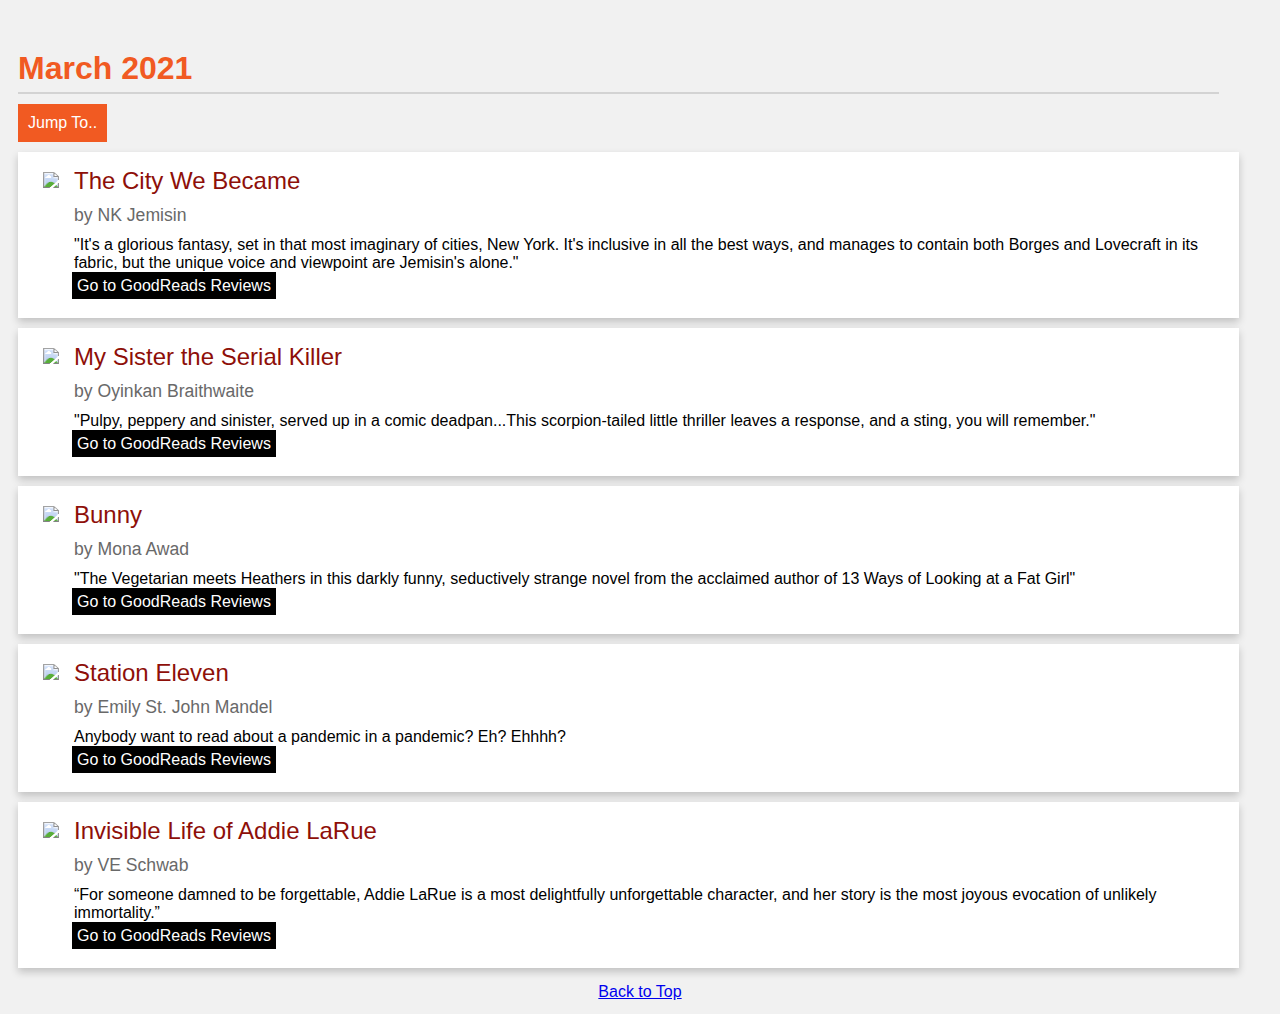
==== index.html @ a85c7b51 "Create index.html" ====
<html>
    <head>
<style>

body {
    background-color: #f9f9f9;
}
p, a {
    font-family: Tahoma, sans-serif;
    margin: 3px;
    padding: 2px;
}

body {background-color: #f1f1f1;}

h2.Month{
color: #F15A22;
    background-color: #f1f1f1;
    font-family: sans-serif;
    font-size: 2em;
    border-bottom: 2px solid lightgray;
    max-width: 95%;
    margin: 50px 10px 10px 10px;
    padding-bottom: 5px;
}
.backtotop {
    display: flex;
    justify-content: space-around;
    color: darkblue;
}

.NewTitleContainer {
    background-color: white;
    display: flex;
    flex-direction: row; 
    padding: 10px;
    margin: 10px;
    max-width: 95%;
    box-shadow: 0 4px 8px 0 rgba(0,0,0,0.2);
    transition: 0.3s;
}
.NewTitleCover {
    margin: 5px;
}

.NewTitleCover img {
    max-width: 120px !important;
    padding-top: 5px;
    padding-left: 5px;
   
}

.NewTitleTitle {
    font-size: 1.5em;
    color: #8e0f09;
}
.NewTitleAuthor {
    color: dimgray;
    font-size: 1.1em;

}

.NewTitleDescription {
    font-size: 1em;
}

.NewTitleInfo {
    display: flex;
    flex-direction: column;
    justify-content: flex-start;
}

.NewTitleInfoFlex {
    display: flex;
    flex-direction: column;
    justify-content: space-between;
}

div.Goodreads {
    margin-bottom: 13px;
}
a.Goodreads {
    color: white;
    background-color: black;
    padding: 5px;
    text-decoration: none;
    
    
}
a.Goodreads:hover {
    color: black;
    background-color: white;
    border: solid 1px gray;
    padding: 5px;
    text-decoration: none;
    max-width: 190px;
}
.dropbtn {
  background-color: #F15A22;
  color: white;
  padding: 10px;
  font-size: 16px;
  border: none;
  margin-left: 10px;
}
.dropdown {
  position: relative;
  display: inline-block;
}

.dropdown-content {
  display: none;
  position: absolute;
  background-color: #f1f1f1;
  min-width: 300px;
  box-shadow: 0px 8px 16px 0px rgba(0,0,0,0.2);
  z-index: 1;
}


/* Links inside the dropdown */
.dropdown-content a {
  color: #8e0f09;
  padding: 12px 16px;
  text-decoration: none;
  display: block;
}
/* Change color of dropdown links on hover */
.dropdown-content a:hover {background-color: #8e0f09; color: white;}

/* Show the dropdown menu on hover */
.dropdown:hover .dropdown-content {display: block;}

/* Change the background color of the dropdown button when the dropdown content is shown */
.dropdown:hover .dropbtn {background-color: #8E0F09;}
    
</style>
</head>
<body> 
    
    <h2 class="Month">March 2021</h2>
<div class="dropdown" id="dropdown">
  <button class="dropbtn">Jump To..</button>
  <div class="dropdown-content">
    <a href="#Title1">The City We Became</a>
    <a href="#Title2">My Sister the Serial Killer</a>
      <a href="#Title3">Bunny</a>
      <a href="#Title4">Station Eleven</a>
      <a href="#Title5">Invisible Life of Addie LaRue</a>
  </div>
</div>
    
        <div class="NewTitleContainer" id="Title1">
            <div class="NewTitleCover">
                <a href="https://www.amazon.ca/City-We-Became-N-Jemisin/dp/0316509841">
               <img src="https://images-na.ssl-images-amazon.com/images/I/51NQo5T9yQL._SX332_BO1,204,203,200_.jpg"></a>
            </div>
            <div class="NewTitleInfoFlex">
            <div class="NewTitleInfo">
                <p class="NewTitleTitle">The City We Became</p>
                <p class="NewTitleAuthor">by NK Jemisin</p> 
                <p class="NewTitleDescription">"It's a glorious fantasy, set in that most imaginary of cities, New York. It's inclusive in all the best ways, and manages to contain both Borges and Lovecraft in its fabric, but the unique voice and viewpoint are Jemisin's alone."</p>
                </div>
                <div class="Goodreads"><a class="Goodreads" href="https://www.goodreads.com/book/show/42074525-the-city-we-became"> Go to GoodReads Reviews</a></div>
           </div>
        </div>
        
    <div class="NewTitleContainer" id="Title2">
            <div class="NewTitleCover">
                <a href="https://www.amazon.ca/My-Sister-Serial-Killer-Novel/dp/0385544235">
               <img src="https://images-na.ssl-images-amazon.com/images/I/51ALwqXZmBL._SX309_BO1,204,203,200_.jpg"></a>
            </div>
            <div class="NewTitleInfoFlex">
            <div class="NewTitleInfo">
                <p class="NewTitleTitle">My Sister the Serial Killer</p>
                <p class="NewTitleAuthor">by Oyinkan Braithwaite</p> 
                <p class="NewTitleDescription">"Pulpy, peppery and sinister, served up in a comic deadpan...This scorpion-tailed little thriller leaves a response, and a sting, you will remember."</p>   
           </div>
               <div class="Goodreads"> <a class="Goodreads" href="https://www.goodreads.com/book/show/38819868-my-sister-the-serial-killer"> Go to GoodReads Reviews</a></div>
                </div>
        </div>
    <div class="NewTitleContainer" id="Title3">
            <div class="NewTitleCover">
                <a href="https://www.amazon.ca/Bunny-Mona-Awad/dp/0525559736">
               <img src="https://images-na.ssl-images-amazon.com/images/I/41NjT7GZjPL._SX329_BO1,204,203,200_.jpg"></a>
            </div>
        <div class="NewTitleInfoFlex">
            <div class="NewTitleInfo">
                <p class="NewTitleTitle">Bunny</p>
                <p class="NewTitleAuthor">by Mona Awad</p> 
                <p class="NewTitleDescription">"The Vegetarian meets Heathers in this darkly funny, seductively strange novel from the acclaimed author of 13 Ways of Looking at a Fat Girl"</p>
           </div>
        <div class="Goodreads"><a class="Goodreads" href="https://www.goodreads.com/en/book/show/42815544"> Go to GoodReads Reviews</a></div>
        </div>
        </div>
    <div class="NewTitleContainer" id="Title4">
            <div class="NewTitleCover">
                <a href="https://www.amazon.ca/Station-Eleven-Emily-John-Mandel/dp/0804172447">
               <img src="https://images-na.ssl-images-amazon.com/images/I/41a42fYtQZL._SX323_BO1,204,203,200_.jpg"></a>
            </div>
        <div class="NewTitleInfoFlex">
            <div class="NewTitleInfo">
                <p class="NewTitleTitle">Station Eleven</p>
                <p class="NewTitleAuthor">by Emily St. John Mandel</p> 
                <p class="NewTitleDescription">Anybody want to read about a pandemic in a pandemic? Eh? Ehhhh?</p>    
                </div>
            <div class="Goodreads"> <a class="Goodreads" href="https://www.goodreads.com/book/show/20170404-station-eleven"> Go to GoodReads Reviews</a>
                </div>
           </div>
        </div>
    <div class="NewTitleContainer" id="Title5">
            <div class="NewTitleCover">
                <a href="https://www.amazon.ca/Invisible-Life-Addie-LaRue/dp/0765387565">
               <img src="https://images-na.ssl-images-amazon.com/images/I/51FVPBt51ZL._SX329_BO1,204,203,200_.jpg"></a>
            </div>
        <div class="NewTitleInfoFlex"> 
        <div class="NewTitleInfo">
                <p class="NewTitleTitle">Invisible Life of Addie LaRue</p>
                <p class="NewTitleAuthor">by VE Schwab</p> 
                <p class="NewTitleDescription">“For someone damned to be forgettable, Addie LaRue is a most delightfully unforgettable character, and her story is the most joyous evocation of unlikely immortality.”</p>
           </div>
        <div class="Goodreads"><a class="Goodreads" href="https://www.goodreads.com/book/show/50623864-the-invisible-life-of-addie-larue"> Go to GoodReads Reviews</a></div>
            </div>   
        </div>
    <div class="backtotop"><a href="#dropdown">Back to Top</a></div>
</body>
</html>
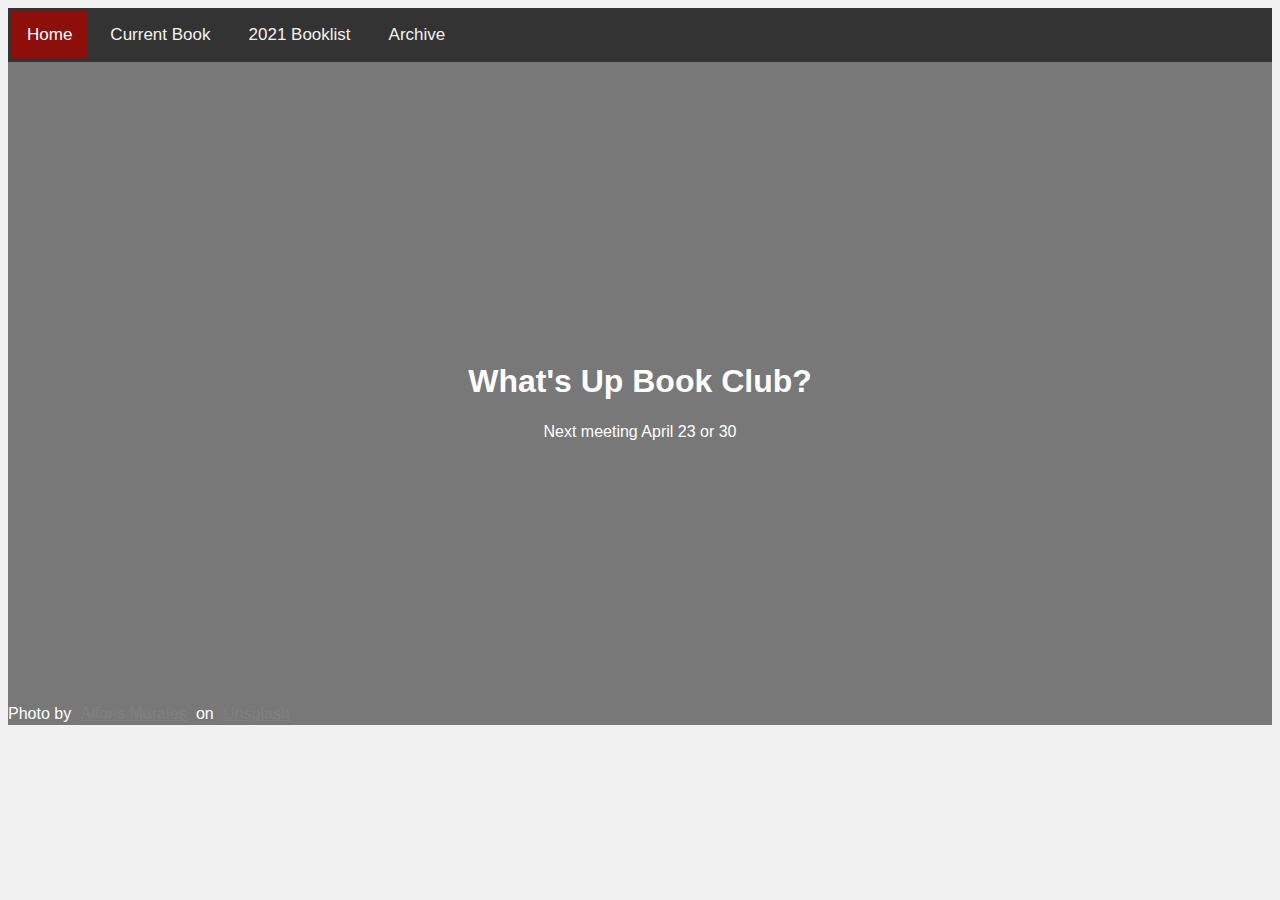
==== commit e27c3a08: "Update index.html" ====
--- a/index.html
+++ b/index.html
@@ -1,227 +1,25 @@
 <html>
     <head>
-<style>
+  <link rel="stylesheet" type="text/css" href="./BookClubHome.css"/>
 
-body {
-    background-color: #f9f9f9;
-}
-p, a {
-    font-family: Tahoma, sans-serif;
-    margin: 3px;
-    padding: 2px;
-}
-
-body {background-color: #f1f1f1;}
-
-h2.Month{
-color: #F15A22;
-    background-color: #f1f1f1;
-    font-family: sans-serif;
-    font-size: 2em;
-    border-bottom: 2px solid lightgray;
-    max-width: 95%;
-    margin: 50px 10px 10px 10px;
-    padding-bottom: 5px;
-}
-.backtotop {
-    display: flex;
-    justify-content: space-around;
-    color: darkblue;
-}
-
-.NewTitleContainer {
-    background-color: white;
-    display: flex;
-    flex-direction: row; 
-    padding: 10px;
-    margin: 10px;
-    max-width: 95%;
-    box-shadow: 0 4px 8px 0 rgba(0,0,0,0.2);
-    transition: 0.3s;
-}
-.NewTitleCover {
-    margin: 5px;
-}
-
-.NewTitleCover img {
-    max-width: 120px !important;
-    padding-top: 5px;
-    padding-left: 5px;
+    </head>
+    <body>
+       <div class="topnav">
+            <a class="active" href="./BookClubHome.html">Home</a>
+            <a href="./CurrentBook.html">Current Book</a>
+            <a href="./2021BookClub.html">2021 Booklist</a>
+            <a href="./BookClubArchive.html">Archive</a>
+        </div>
+    <div class="hero-image">
+  <div class="hero-text">
+    <h1>What's Up Book Club?</h1>
+    <p>Next meeting April 23 or 30</p>
    
-}
-
-.NewTitleTitle {
-    font-size: 1.5em;
-    color: #8e0f09;
-}
-.NewTitleAuthor {
-    color: dimgray;
-    font-size: 1.1em;
-
-}
-
-.NewTitleDescription {
-    font-size: 1em;
-}
-
-.NewTitleInfo {
-    display: flex;
-    flex-direction: column;
-    justify-content: flex-start;
-}
-
-.NewTitleInfoFlex {
-    display: flex;
-    flex-direction: column;
-    justify-content: space-between;
-}
-
-div.Goodreads {
-    margin-bottom: 13px;
-}
-a.Goodreads {
-    color: white;
-    background-color: black;
-    padding: 5px;
-    text-decoration: none;
-    
-    
-}
-a.Goodreads:hover {
-    color: black;
-    background-color: white;
-    border: solid 1px gray;
-    padding: 5px;
-    text-decoration: none;
-    max-width: 190px;
-}
-.dropbtn {
-  background-color: #F15A22;
-  color: white;
-  padding: 10px;
-  font-size: 16px;
-  border: none;
-  margin-left: 10px;
-}
-.dropdown {
-  position: relative;
-  display: inline-block;
-}
-
-.dropdown-content {
-  display: none;
-  position: absolute;
-  background-color: #f1f1f1;
-  min-width: 300px;
-  box-shadow: 0px 8px 16px 0px rgba(0,0,0,0.2);
-  z-index: 1;
-}
-
-
-/* Links inside the dropdown */
-.dropdown-content a {
-  color: #8e0f09;
-  padding: 12px 16px;
-  text-decoration: none;
-  display: block;
-}
-/* Change color of dropdown links on hover */
-.dropdown-content a:hover {background-color: #8e0f09; color: white;}
-
-/* Show the dropdown menu on hover */
-.dropdown:hover .dropdown-content {display: block;}
-
-/* Change the background color of the dropdown button when the dropdown content is shown */
-.dropdown:hover .dropbtn {background-color: #8E0F09;}
-    
-</style>
-</head>
-<body> 
-    
-    <h2 class="Month">March 2021</h2>
-<div class="dropdown" id="dropdown">
-  <button class="dropbtn">Jump To..</button>
-  <div class="dropdown-content">
-    <a href="#Title1">The City We Became</a>
-    <a href="#Title2">My Sister the Serial Killer</a>
-      <a href="#Title3">Bunny</a>
-      <a href="#Title4">Station Eleven</a>
-      <a href="#Title5">Invisible Life of Addie LaRue</a>
   </div>
-</div>
-    
-        <div class="NewTitleContainer" id="Title1">
-            <div class="NewTitleCover">
-                <a href="https://www.amazon.ca/City-We-Became-N-Jemisin/dp/0316509841">
-               <img src="https://images-na.ssl-images-amazon.com/images/I/51NQo5T9yQL._SX332_BO1,204,203,200_.jpg"></a>
-            </div>
-            <div class="NewTitleInfoFlex">
-            <div class="NewTitleInfo">
-                <p class="NewTitleTitle">The City We Became</p>
-                <p class="NewTitleAuthor">by NK Jemisin</p> 
-                <p class="NewTitleDescription">"It's a glorious fantasy, set in that most imaginary of cities, New York. It's inclusive in all the best ways, and manages to contain both Borges and Lovecraft in its fabric, but the unique voice and viewpoint are Jemisin's alone."</p>
-                </div>
-                <div class="Goodreads"><a class="Goodreads" href="https://www.goodreads.com/book/show/42074525-the-city-we-became"> Go to GoodReads Reviews</a></div>
-           </div>
+ 
+  </div>
+               <div class="Attribution">Photo by <a href="https://unsplash.com/@alfonsmc10?utm_source=unsplash&utm_medium=referral&utm_content=creditCopyText">Alfons Morales</a> on <a href="/s/photos/bookshelf?utm_source=unsplash&utm_medium=referral&utm_content=creditCopyText">Unsplash</a>
+        
         </div>
-        
-    <div class="NewTitleContainer" id="Title2">
-            <div class="NewTitleCover">
-                <a href="https://www.amazon.ca/My-Sister-Serial-Killer-Novel/dp/0385544235">
-               <img src="https://images-na.ssl-images-amazon.com/images/I/51ALwqXZmBL._SX309_BO1,204,203,200_.jpg"></a>
-            </div>
-            <div class="NewTitleInfoFlex">
-            <div class="NewTitleInfo">
-                <p class="NewTitleTitle">My Sister the Serial Killer</p>
-                <p class="NewTitleAuthor">by Oyinkan Braithwaite</p> 
-                <p class="NewTitleDescription">"Pulpy, peppery and sinister, served up in a comic deadpan...This scorpion-tailed little thriller leaves a response, and a sting, you will remember."</p>   
-           </div>
-               <div class="Goodreads"> <a class="Goodreads" href="https://www.goodreads.com/book/show/38819868-my-sister-the-serial-killer"> Go to GoodReads Reviews</a></div>
-                </div>
-        </div>
-    <div class="NewTitleContainer" id="Title3">
-            <div class="NewTitleCover">
-                <a href="https://www.amazon.ca/Bunny-Mona-Awad/dp/0525559736">
-               <img src="https://images-na.ssl-images-amazon.com/images/I/41NjT7GZjPL._SX329_BO1,204,203,200_.jpg"></a>
-            </div>
-        <div class="NewTitleInfoFlex">
-            <div class="NewTitleInfo">
-                <p class="NewTitleTitle">Bunny</p>
-                <p class="NewTitleAuthor">by Mona Awad</p> 
-                <p class="NewTitleDescription">"The Vegetarian meets Heathers in this darkly funny, seductively strange novel from the acclaimed author of 13 Ways of Looking at a Fat Girl"</p>
-           </div>
-        <div class="Goodreads"><a class="Goodreads" href="https://www.goodreads.com/en/book/show/42815544"> Go to GoodReads Reviews</a></div>
-        </div>
-        </div>
-    <div class="NewTitleContainer" id="Title4">
-            <div class="NewTitleCover">
-                <a href="https://www.amazon.ca/Station-Eleven-Emily-John-Mandel/dp/0804172447">
-               <img src="https://images-na.ssl-images-amazon.com/images/I/41a42fYtQZL._SX323_BO1,204,203,200_.jpg"></a>
-            </div>
-        <div class="NewTitleInfoFlex">
-            <div class="NewTitleInfo">
-                <p class="NewTitleTitle">Station Eleven</p>
-                <p class="NewTitleAuthor">by Emily St. John Mandel</p> 
-                <p class="NewTitleDescription">Anybody want to read about a pandemic in a pandemic? Eh? Ehhhh?</p>    
-                </div>
-            <div class="Goodreads"> <a class="Goodreads" href="https://www.goodreads.com/book/show/20170404-station-eleven"> Go to GoodReads Reviews</a>
-                </div>
-           </div>
-        </div>
-    <div class="NewTitleContainer" id="Title5">
-            <div class="NewTitleCover">
-                <a href="https://www.amazon.ca/Invisible-Life-Addie-LaRue/dp/0765387565">
-               <img src="https://images-na.ssl-images-amazon.com/images/I/51FVPBt51ZL._SX329_BO1,204,203,200_.jpg"></a>
-            </div>
-        <div class="NewTitleInfoFlex"> 
-        <div class="NewTitleInfo">
-                <p class="NewTitleTitle">Invisible Life of Addie LaRue</p>
-                <p class="NewTitleAuthor">by VE Schwab</p> 
-                <p class="NewTitleDescription">“For someone damned to be forgettable, Addie LaRue is a most delightfully unforgettable character, and her story is the most joyous evocation of unlikely immortality.”</p>
-           </div>
-        <div class="Goodreads"><a class="Goodreads" href="https://www.goodreads.com/book/show/50623864-the-invisible-life-of-addie-larue"> Go to GoodReads Reviews</a></div>
-            </div>   
-        </div>
-    <div class="backtotop"><a href="#dropdown">Back to Top</a></div>
-</body>
+    </body>
 </html>
--- a/BookClubHome.css
+++ b/BookClubHome.css
@@ -0,0 +1,239 @@
+ <style>
+       
+/*Homepage and nav styling*/
+/* Add a black background color to the top navigation */
+.topnav {
+  background-color: #333;
+  overflow: hidden;
+}
+
+/* Style the links inside the navigation bar */
+.topnav a {
+  float: left;
+  color: #f2f2f2;
+  text-align: center;
+  padding: 14px 16px;
+  text-decoration: none;
+  font-size: 17px;
+}
+
+/* Change the color of links on hover */
+.topnav a:hover {
+  background-color: #ddd;
+  color: black;
+}
+
+/* Add a color to the active/current link */
+.topnav a.active {
+  background-color: #8e0f09;
+  color: white;
+}   
+
+.topnav {
+  background-color: #333;
+  overflow: hidden;
+}
+
+h1, p, a, button, div {
+    font-family: Tahoma, sans-serif;
+}
+
+.Attribution {
+    color: white;
+    transform: translateY(-20px)
+    
+}
+.Attribution a{
+    color:gray;
+}
+
+/* The hero image */
+.hero-image {
+  /* Use "linear-gradient" to add a darken background effect to the image (photographer.jpg). This will make the text easier to read */
+  background-image: linear-gradient(rgba(0, 0, 0, 0.5), rgba(0, 0, 0, 0.5)), url("Bookshelfimage.jpeg");
+
+  /* Set a specific height */
+  height: 75%;
+
+  /* Position and center the image to scale nicely on all screens */
+  background-position: center;
+  background-repeat: no-repeat;
+  background-size: cover;
+  position: relative;
+}
+
+/* Place text in the middle of the image */
+.hero-text {
+  text-align: center;
+  position: absolute;
+  top: 50%;
+  left: 50%;
+  transform: translate(-50%, -50%);
+  color: white;
+}
+
+button a {
+    text-decoration: none;
+}
+
+.SubjectArea {
+    color: #F15A22;
+    font-family: sans-serif;
+    border-bottom: 2px solid lightgray;    
+}
+
+/*Booklist styling*/
+
+body{
+    background-color: #f1f1f1;
+}
+p, a {
+    font-family: Tahoma, sans-serif;
+    margin: 3px;
+    padding: 2px;
+}
+
+h2.SubjectArea {
+    color: #F15A22;
+    background-color: #f1f1f1;
+    font-family: sans-serif;
+    font-size: 2em;
+    border-bottom: 2px solid lightgray;
+    max-width: 95%;
+    margin: 50px 10px 10px 10px;
+    padding-bottom: 5px;
+}
+
+.backtotop {
+    display: flex;
+    justify-content: space-around;
+    color: darkblue;
+}
+
+a.NewTitleGoNow {
+    color: white;
+    background-color: black;
+    padding: 5px;
+    text-decoration: none;
+    max-width: 170px;
+}
+.NewTitleContainer {
+    background-color: white;
+    display: flex;
+    flex-direction: row; 
+    padding-bottom: 10px;
+    margin: 10px;
+    max-width: 95%;
+    box-shadow: 0 4px 8px 0 rgba(0,0,0,0.2);
+    transition: 0.3s;
+}
+
+.Selected {
+    background-color: pink;
+}
+.NewTitleCover {
+    margin: 5px;
+}
+
+.NewTitleInfo {
+    display: flex;
+    flex-direction: column;
+    justify-content: space-between;
+    margin: 5px 10px;
+}
+
+.NewTitleInfoFlex {
+    display: flex;
+    flex-direction: column;
+    justify-content: space-between;
+}
+
+.NewTitleCover img {
+    max-width: 120px !important;
+    padding-top: 5px;
+    padding-left: 5px;
+   
+}
+
+.NewTitleTitle {
+    font-size: 1.5em;
+    color: #40192B;
+}
+ 
+.NewTitleAuthor {
+    color: dimgray;
+    font-size: 1.1em;
+}
+
+div.Goodreads {
+    margin-bottom: 13px;
+}
+a.Goodreads {
+    color: white;
+    background-color: black;
+    padding: 5px;
+    text-decoration: none;    
+    
+}
+
+.MonthSelected {
+    float: right;
+    margin-right: 15px;
+}
+a.Goodreads:hover {
+    color: black;
+    background-color: white;
+    border: solid 1px gray;
+    padding: 5px;
+    text-decoration: none;
+    max-width: 190px;
+}
+
+.dropbtn {
+  background-color: #F15A22;
+  color: white;
+  padding: 10px;
+  font-size: 16px;
+  border: none;
+  margin-left: 10px;
+}
+.dropdown {
+  position: relative;
+  display: inline-block;
+}
+
+.dropdown-content {
+  display: none;
+  position: absolute;
+  background-color: #f1f1f1;
+  min-width: 300px;
+  box-shadow: 0px 8px 16px 0px rgba(0,0,0,0.2);
+  z-index: 1;
+}
+/* Links inside the dropdown */
+.dropdown-content a {
+  color: #8e0f09;
+  padding: 12px 16px;
+  text-decoration: none;
+  display: block;
+}
+/* Change color of dropdown links on hover */
+.dropdown-content a:hover {background-color: #8e0f09; color: white;}
+
+/* Show the dropdown menu on hover */
+.dropdown:hover .dropdown-content {display: block;}
+
+/* Change the background color of the dropdown button when the dropdown content is shown */
+.dropdown:hover .dropbtn {background-color: #8E0F09;}
+
+/*CURRENT BOOK*/
+
+img.CurrentBook {
+    max-height: 400px;
+}
+
+img.Librarygif {
+    margin: 20px;
+}
+
+    </style>